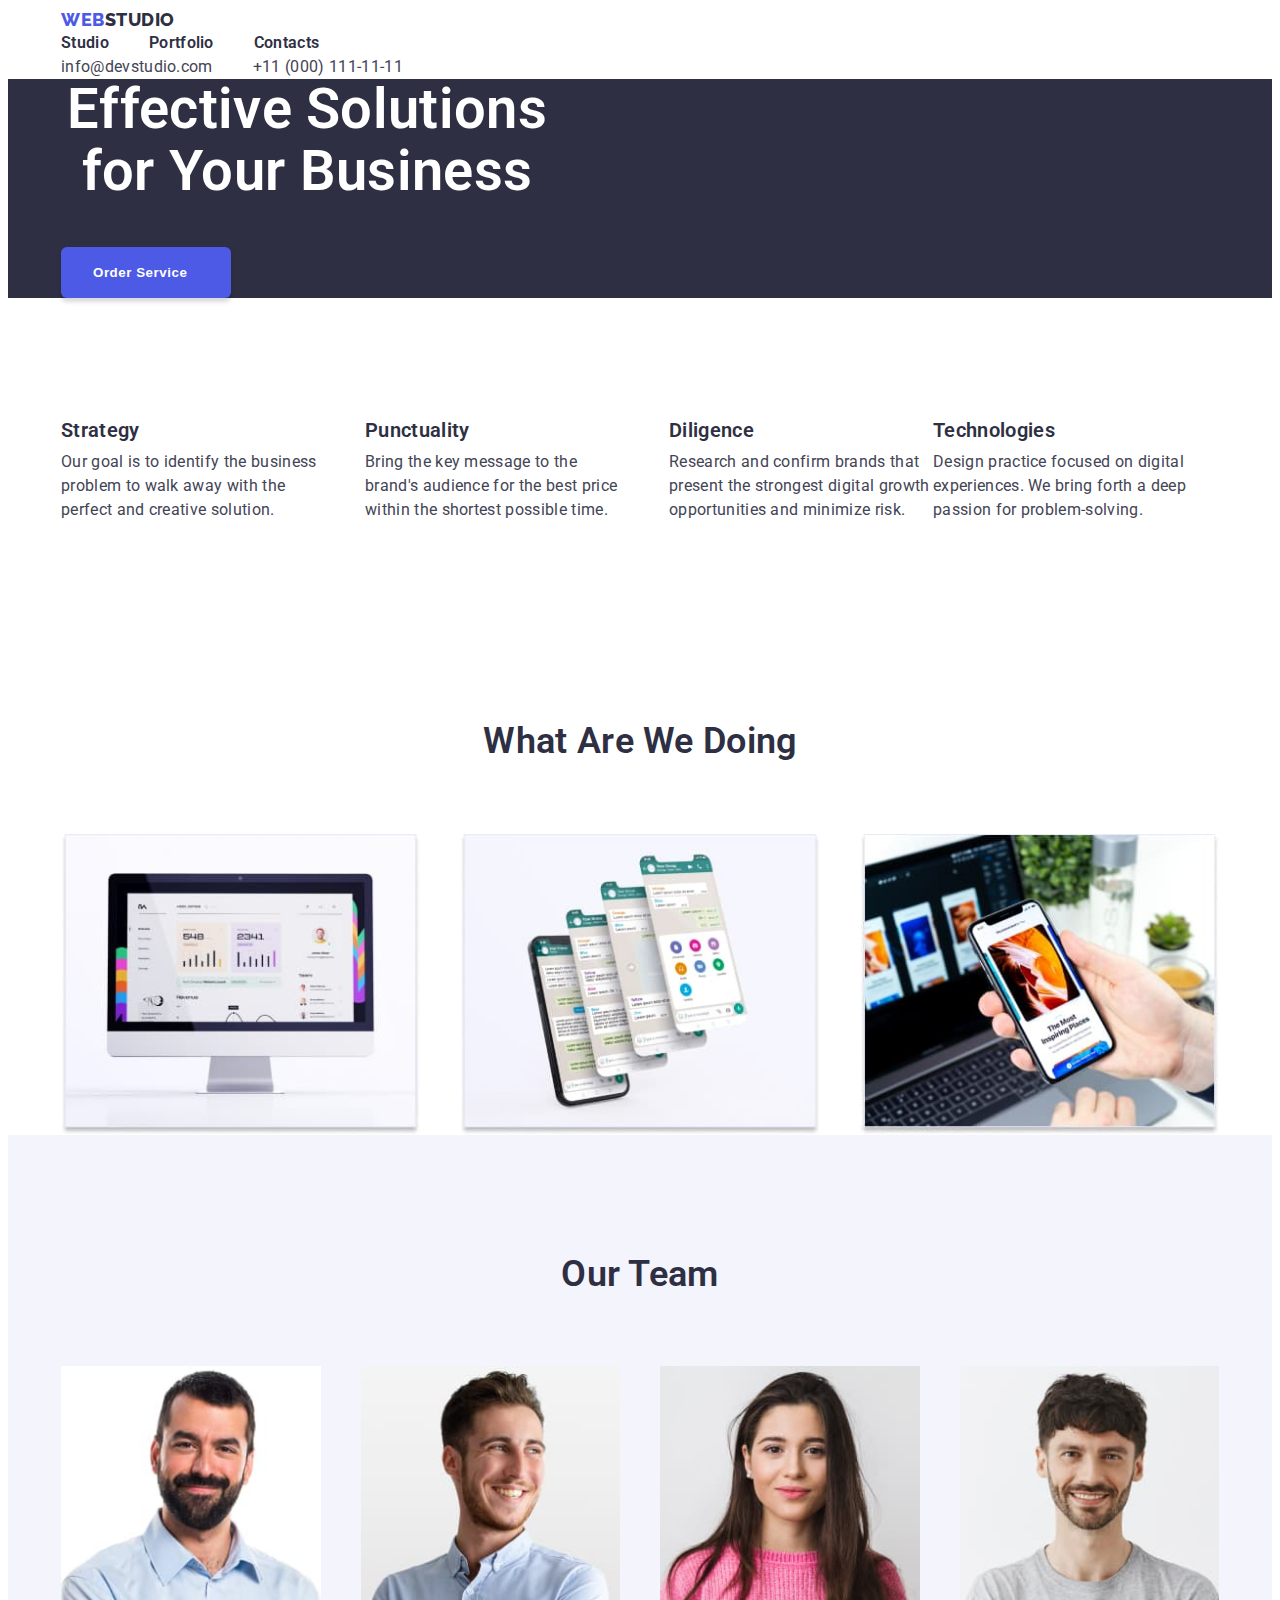
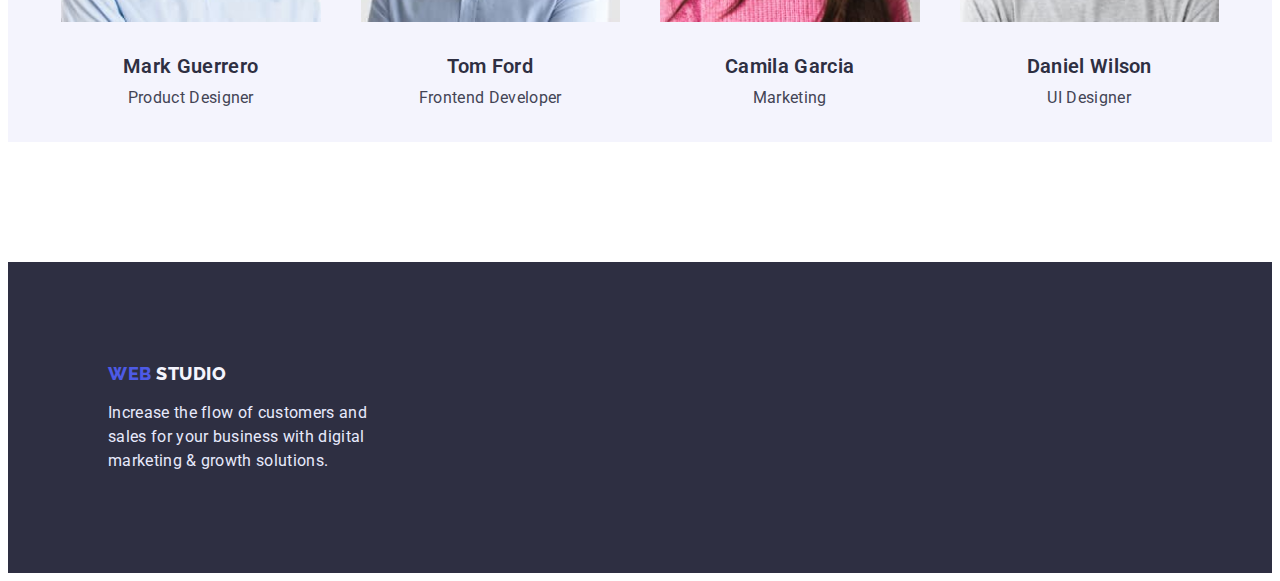
==== index.html @ cc0084b7 "first try block model & flexbox" ====
<!DOCTYPE html>
<html lang="en">
  <head>
    <meta charset="UTF-8" />
    <meta http-equiv="X-UA-Compatible" content="IE=edge" />
    <meta name="viewport" content="width=device-width, initial-scale=1.0" />
    <!-- fonts -->
    <link rel="preconnect" href="https://fonts.googleapis.com">
    <link rel="preconnect" href="https://fonts.gstatic.com" crossorigin>
    <link href="https://fonts.googleapis.com/css2?family=Raleway:wght@800&family=Roboto:wght@400;500;700;900&display=swap"
      rel="stylesheet">
      <!-- normalize -->
      <link rel="stylesheet" href="https://cdnjs.cloudflare.com/ajax/libs/modern-normalize/1.1.0/modern-normalize.min.css"
        integrity="sha512-wpPYUAdjBVSE4KJnH1VR1HeZfpl1ub8YT/NKx4PuQ5NmX2tKuGu6U/JRp5y+Y8XG2tV+wKQpNHVUX03MfMFn9Q=="
        crossorigin="anonymous" referrerpolicy="no-referrer" />
        <!-- styles -->
    <link rel="stylesheet" href="./css/styles.css">
    <title>Studio</title>
  </head>

  <body>
    <!-- Header -->
    <header class="page-header">
      <div class="container main-nav">
      <nav class="page-navigation">
        <a class="logo" href="./index.html"><span class="logo-web-text">WEB</span>STUDIO</a>
        <ul class="menu list">
          <li class="menu-item">
            <a class="menu-link link" href="./index.html">Studio</a></li>
          <li class="menu-item">
            <a class="menu-link link" href="./portfolio.html">Portfolio</a></li>
          <li class="menu-item">
            <a class="menu-link link" href="./index.html">Contacts</a></li>
        </ul>
      </nav>
      <ul class="menu list">
        <li class="menu-item">
          <a class="contact-link link" href="mailto:info@devstudio.com">info@devstudio.com</a></li>
        <li class="menu-item">
          <a class="contact-link link" href="tel:+11(000)1111111">+11 (000) 111-11-11</a></li>
      </ul>
      </div>
    </header>
    <!--Hero-->
    <main>
      <section class="hero">
        <div class="container">
        <h1 class="hero-title">Effective Solutions for Your Business</h1>
        <button class="modal-btn" type="button">Order Service</button>
        </div>
      </section>
      <section>
        <!-- <h2>About</h2> -->
        <div class="container">
        <ul class="menu list">
          <li class="menu-item">
            <h3 class="about-title">Strategy</h3>
            <p class="about-description">
              Our goal is to identify the business problem to walk away with the perfect and
              creative solution.
            </p>
          </li>
          <li class="menu-item">
            <h3 class="about-title">Punctuality</h3>
            <p class="about-description">
              Bring the key message to the brand's audience for the best price within the shortest
              possible time.
            </p>
          </li class="menu-item">
          <li>
            <h3 class="about-title">Diligence</h3>
            <p class="about-description">
              Research and confirm brands that present the strongest digital growth opportunities
              and minimize risk.
            </p>
          </li>
          <li class="menu-item">
            <h3 class="about-title">Technologies</h3>
            <p class="about-description">
              Design practice focused on digital experiences. We bring forth a deep passion for
              problem-solving.
            </p>
          </li>
        </ul>
        </div>
      </section>
      <!-- Services -->
      <section>
        <div class="container">
        <h2 class="section-title">What are we doing</h2>
        <ul class="menu list">
          <li class="menu-item">
            <img
              width="360"
              height="300"
              src="./images/photo_1.jpg"
              alt="A monitore with open webpage"
            />
          </li>
          <li class="menu-item">
            <img width="360" height="300" src="./images/photo_2.jpg" alt="A cellphone with apps" />
          </li>
          <li class="menu-item">
            <img
              width="360"
              height="300"
              src="./images/photo_3.jpg"
              alt="A user with a cellphone and a laptop"
            />
          </li>
        </ul>
        </div>
      </section>
      <!-- Our Team -->
      <section class="team">
        <div class="container">
        <h2 class="section-title">Our Team</h2>
        <ul class="menu list">
          <li class="menu-item">
            <img
              width="264"
              height="260"
              src="./images/photo_4.jpg"
              alt="Product Designer employee photo"
            />
            <h3 class="team-name">Mark Guerrero</h3>
            <p class="team-position">Product Designer</p>
          </li>
          <li class="menu-item">
            <img
              width="264"
              height="260"
              src="./images/photo_5.jpg"
              alt="Frontend Developer employee photo"
            />
            <h3 class="team-name">Tom Ford</h3>
            <p class="team-position">Frontend Developer</p>
          </li>
          <li class="menu-item">
            <img width="264" height="260" src="./images/photo_6.jpg" alt="Marketing employee photo" />
            <h3 class="team-name">Camila Garcia</h3>
            <p class="team-position">Marketing</p>
          </li>
          <li class="menu-item">
            <img
              width="264"
              height="260"
              src="./images/photo_7.jpg"
              alt="UI Designer employee photo"
            />
            <h3 class="team-name">Daniel Wilson</h3>
            <p class="team-position">UI Designer</p>
          </li>
        </ul>
        </div>
      </section>
    </main>
      <!-- Footer -->
    <footer class="footer">
      <div class="container">
      <a class="logo" href="/index.html"><span class="logo-web-text">WEB</span> <span class="logo-web-text-footer">STUDIO</span></a>
      <p class="footer-text">
        Increase the flow of customers and sales for your business with digital marketing & growth
        solutions.
      </p>
      </div>
    </footer>
  </body>
</html>
---- css/styles.css ----
:root {
  --primary-text-color: #2e2f42;
  --secondary-text-color: #434455;
  --title-text-color: #ffffff;
  --accent-color: #4d5ae5;
  --subtitle-text: #8e8f99;
  --light-background: #f4f4fd;
  --secondary-accent-color: #e7e9fc;
  --primary-margin-btwn-items: 24px;
}
/* reset */
::after,
::before {
  box-sizing: border-box;
}

h1,
h2,
h3,
h4,
p {
  margin-top: 0;
  margin-bottom: 0;
}

ul,
ol {
  margin-top: 0;
  margin-bottom: 0;
  padding-left: 0;
}

img {
  display: block;
  max-width: 100%;
  height: auto;
}
button {
  cursor: pointer;
  border: 1px solod transparent;
  border-radius: 6px;
}
body {
  font-family: 'Roboto', sans-serif;
  letter-spacing: 0.02em;
  color: var(--primary-text-color);
  background-color: var(--title-text-color);
  font-size: 16px;
}
.list {
  list-style: none;
}
.link {
  text-decoration: none;
  color:inherit;
}
.container {
  width: 1158px;
  /* padding: 15px 0; */
  margin-left:auto;
  margin-right: auto;
}
/*==================== COMPONENTS ==============*/
.menu-link:hover,
.menu-list:focus,
.contact-link:hover {
  color: var(--accent-color);
}
/*==================== /COMPONENTS ==============*/

/* =============== HEADER ====================*/
.menu {
  display: flex;
 
  
}

.logo {



  font-family: 'Raleway', sans-serif;
  font-weight: 800;
  font-size: 18px;
  line-height: 1.3;
  letter-spacing: 0.03em;
  text-decoration: none;

  color: var(--primary-text-color);
}
.logo-web-text {
  
  color: var(--accent-color);
}
.menu-link {

  font-weight: 600;
  line-height: 1.5;
  color: var(--primary-text-color);
}

.menu .menu-link:not last {
  margin-right: 40px;
}
.menu-item {
margin-right: 40px;
}

.menu .menu-item:last-child{
  margin-right: 0;
}
.menu-list {


  
  font-weight: 600;
  line-height: 1.5;
}
.contact-link {
  display: flex;
   


  line-height: 1.5;
  color: var(--secondary-text-color);
}
/* ============= /HEADER ====================*/

/* ================ HERO =======================*/
.hero {
  background: var(--primary-text-color);
  margin-bottom: 120px;
}
.hero-title {
  width: 492px;
  height: 120px;
  margin-bottom: 48px;
  text-align: center;


  font-weight: 600;
  font-size: 56px;
  line-height: 1.1;

  color: var(--title-text-color);
}
.modal-btn {
  display: inline-block;
  height: 51px;
  min-width: 170px;
  padding: 16px 32px; 
 

  text-align: center;
  font-weight: 600;
  line-height: 1.2;
  display: flex;
  align-items: center;
  letter-spacing: 0.04em;

  background-color: var(--accent-color);
  color: var(--title-text-color);

  box-shadow: 0px 4px 4px rgba(0, 0, 0, 0.15);
  border: 1px solid var(--accent-color) border-radius: 4px;
}
/* ================ /HERO =======================*/

/* =============== ABOUT =====================*/

.about-title {
width: 264px;
  height: 24px;
  margin-bottom: 8px;

  font-weight: 600;
  font-size: 20px;
  line-height: 1.2;

  color: var(--primary-text-color);
}



.about-description {
  line-height: 1.5;
  margin-bottom: 120px;
  width: 264px;
  height: 32px;

  color: var(--secondary-text-color);
}
/* ============= /ABOUT =====================*/

/* ============= SERVICES =====================*/
.section-title {
text-align: center;
margin-bottom: 72px;
padding-top: 120px;



  font-weight: 600;
  font-size: 36px;
  line-height: 1.1;
  text-transform: capitalize;
  color: var(--primary-text-color);
}
/* ============= /SERVICES =====================*/

/* ============= TEAM =====================*/
.team {
  background-color: var(--light-background);

}
.team-name {
margin-top: 32px;
margin-bottom: 8px;


font-weight: 600;
font-size: 20px;
line-height: 1.2;
color: var(--primary-text-color);
text-align: center;
}
.team-position {
  margin-bottom: 32px;
  text-align: center;

  line-height: 1.5;
  color: var(--secondary-text-color);
}

.menu-list {
  display: flex;

}
/* ============= /TEAM =====================*/

/* ============= FOOTER =====================*/
.footer {
  padding: 100px;
  margin-top: 120px;




  
  background: var(--primary-text-color);
}
.logo-web-text-footer {
  font-family: 'Raleway';
  font-weight: 800;
  font-size: 18px;
  line-height: 1.2;
  letter-spacing: 0.03em;

  color: var(--light-background);
}
.footer-text {
width: 264px;
height: 72px;
margin-top: 16px;
/* margin-bottom: 100px; */


  line-height: 1.5;
  color: var(--secondary-accent-color);
}
/* ============= /FOOTER =====================*/
/* ============= PORTFOLIO ===========*/
.button-all {
  font-weight: 600;
  line-height: 1.5;
  letter-spacing: 0.04em;
  cursor: pointer;
  background-color: var(--accent-color);
  color: var(--title-text-color);
  display: flex;
  flex-direction: row;
  align-items: flex-start;
  padding: 8px 16px;
  display: inline-block;
  
  width: 69px;
  height: 48px;
  box-shadow: 0px 3px 1px rgba(0, 0, 0, 0.1), 0px 2px 1px rgba(0, 0, 0, 0.08), 0px 2px 2px rgba(0, 0, 0, 0.12);
  border-radius: 4px;
}

.buttons {
  font-weight: 600;
  line-height: 1.5;
  cursor: pointer;
  color: var(--accent-color);
  background-color: var(--light-background);
  border: 1px solid #E7E9FC;
    border-radius: 4px;
    min-width: fit-content;
}
.portfolio-text {
  line-height: 1.5;

  color: var(--light-background);
}


.portfolio-item {
margin-top: 32px;
margin-bottom: 8px;


  font-weight: 600;
  font-size: 20px;
  line-height: 1.2;
  color: var(--primary-text-color);
}

.portfolio-item-dep {
margin-bottom: 32px;



  line-height: 1.5;
  color: var(--secondary-text-color);
}
/* ============= /PORTFOLIO ===========*/
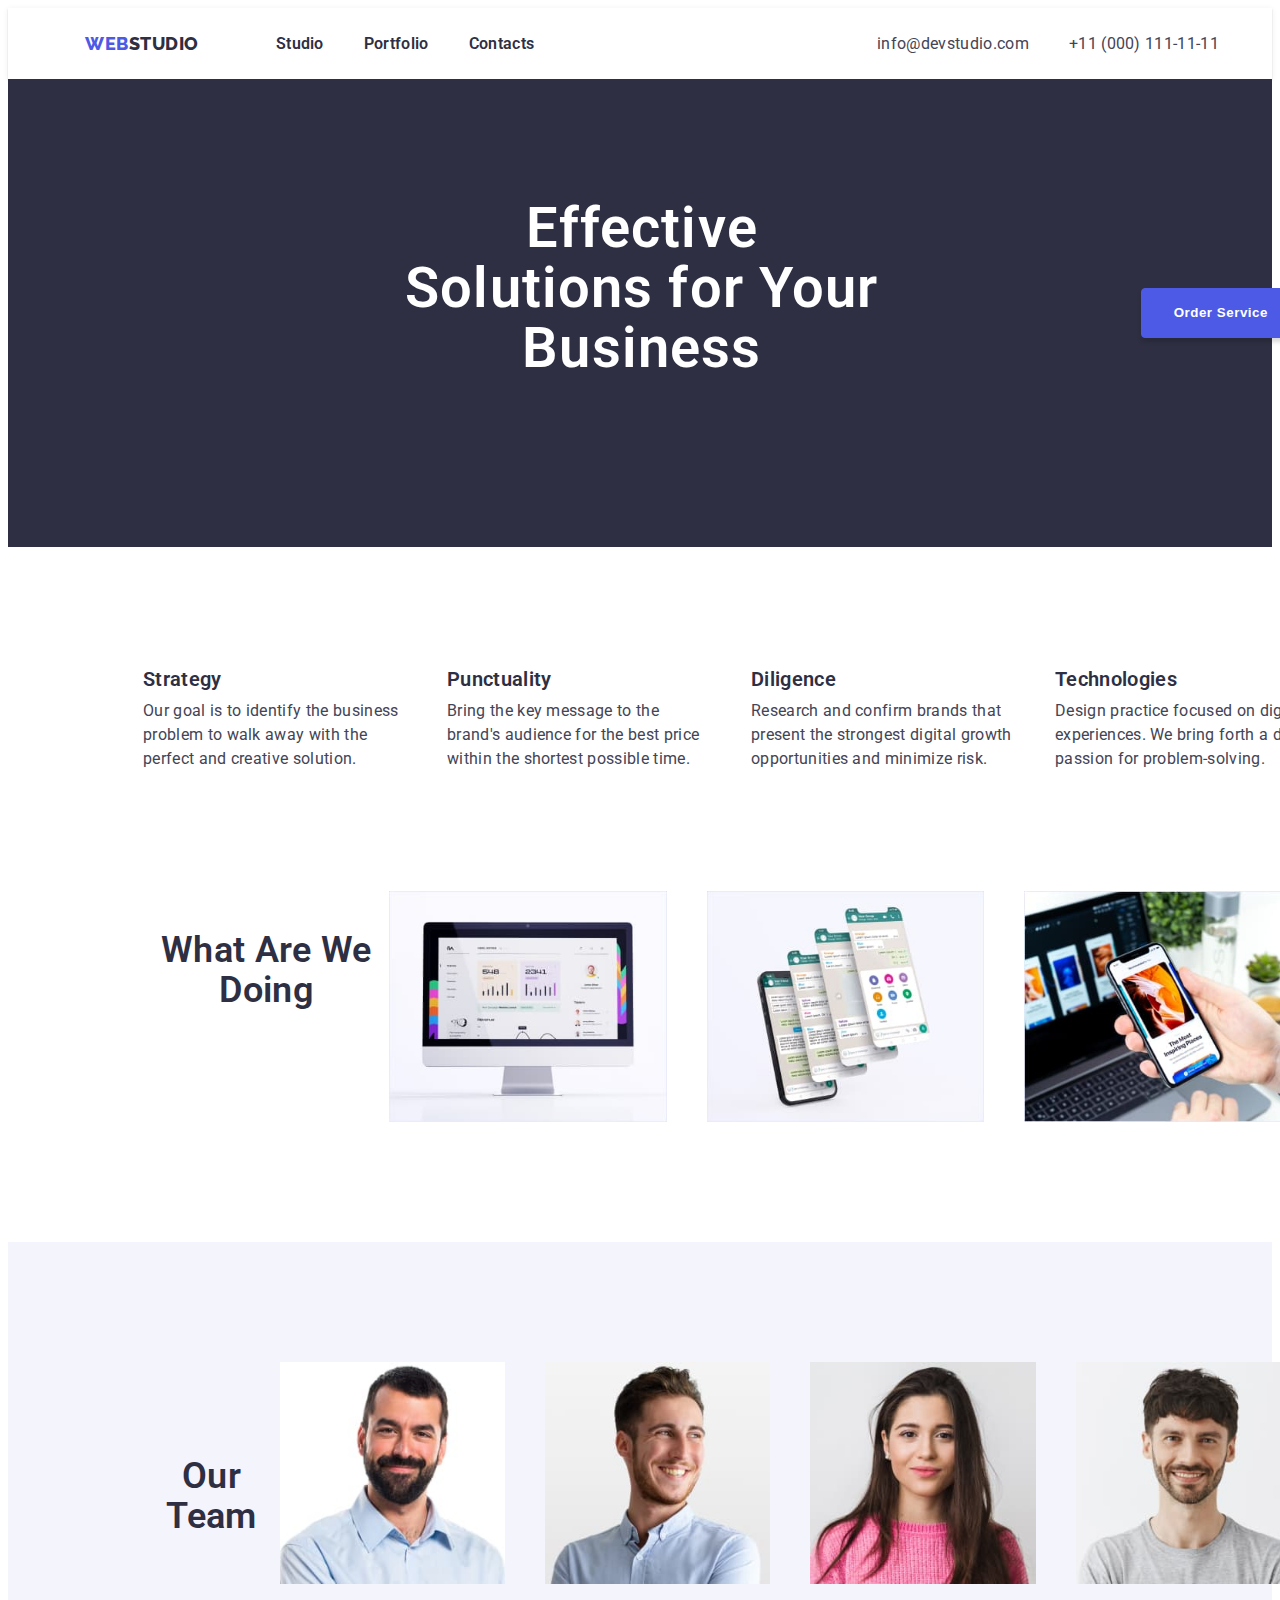
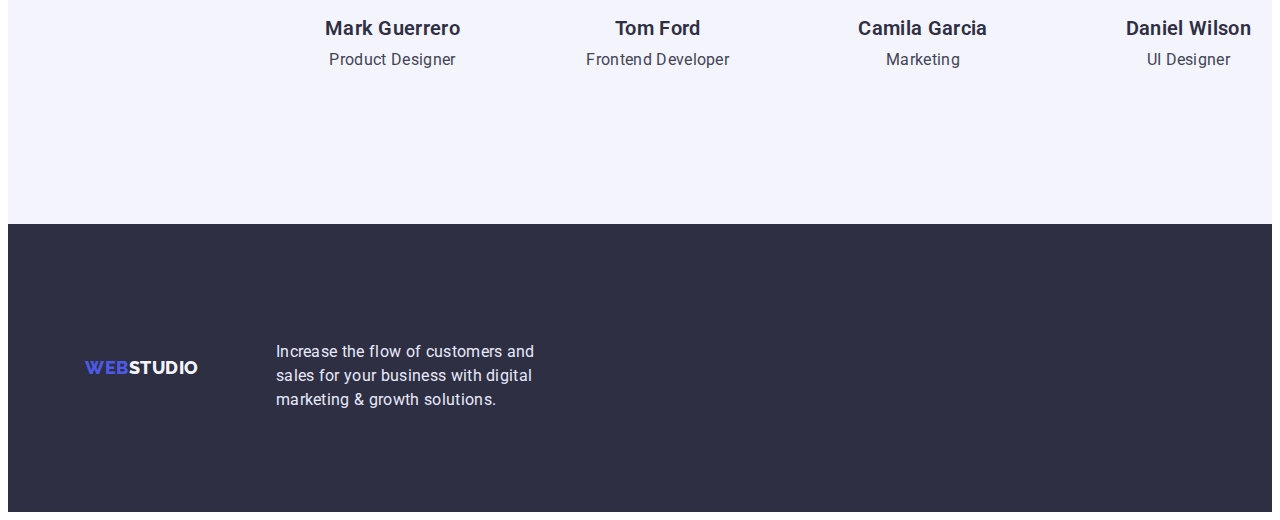
==== commit 0334b11d: "Fixed header and about. Other section still off" ====
--- a/index.html
+++ b/index.html
@@ -43,13 +43,13 @@
     </header>
     <!--Hero-->
     <main>
-      <section class="hero">
+      <section class="hero section">
         <div class="container">
         <h1 class="hero-title">Effective Solutions for Your Business</h1>
         <button class="modal-btn" type="button">Order Service</button>
         </div>
       </section>
-      <section>
+      <section class="section about">
         <!-- <h2>About</h2> -->
         <div class="container">
         <ul class="menu list">
@@ -85,7 +85,7 @@
         </div>
       </section>
       <!-- Services -->
-      <section>
+      <section class="section">
         <div class="container">
         <h2 class="section-title">What are we doing</h2>
         <ul class="menu list">
@@ -112,7 +112,7 @@
         </div>
       </section>
       <!-- Our Team -->
-      <section class="team">
+      <section class="section team">
         <div class="container">
         <h2 class="section-title">Our Team</h2>
         <ul class="menu list">
@@ -158,7 +158,7 @@
       <!-- Footer -->
     <footer class="footer">
       <div class="container">
-      <a class="logo" href="/index.html"><span class="logo-web-text">WEB</span> <span class="logo-web-text-footer">STUDIO</span></a>
+      <a class="logo" href="/index.html"><span class="logo-web-text">WEB</span><span class="logo-web-text-footer">STUDIO</span></a>
       <p class="footer-text">
         Increase the flow of customers and sales for your business with digital marketing & growth
         solutions.
--- a/css/styles.css
+++ b/css/styles.css
@@ -56,9 +56,11 @@
 }
 .container {
   width: 1158px;
-  /* padding: 15px 0; */
-  margin-left:auto;
-  margin-right: auto;
+  padding: 0 15px;
+ margin: 0 auto;
+}
+.section {
+  padding: 120px 0;
 }
 /*==================== COMPONENTS ==============*/
 .menu-link:hover,
@@ -69,16 +71,21 @@
 /*==================== /COMPONENTS ==============*/
 
 /* =============== HEADER ====================*/
-.menu {
+.page-header {
+box-shadow: 0px 2px 1px rgba(46, 47, 66, 0.08), 0px 1px 1px rgba(46, 47, 66, 0.16), 0px 1px 6px rgba(46, 47, 66, 0.08);
+}
+
+.container, 
+.page-navigation {
   display: flex;
- 
-  
-}
+  align-items: center;
+  margin-right: auto;
+}
+
 
 .logo {
-
-
-
+  margin: 24px;
+  margin-right: 77px;
   font-family: 'Raleway', sans-serif;
   font-weight: 800;
   font-size: 18px;
@@ -92,123 +99,101 @@
   
   color: var(--accent-color);
 }
+.menu {
+  display: flex;
+  gap: 40px;
+
+}
 .menu-link {
-
-  font-weight: 600;
-  line-height: 1.5;
-  color: var(--primary-text-color);
-}
-
-.menu .menu-link:not last {
-  margin-right: 40px;
-}
-.menu-item {
-margin-right: 40px;
-}
-
-.menu .menu-item:last-child{
-  margin-right: 0;
-}
+  font-weight: 600;
+  line-height: 1.5;
+  color: var(--primary-text-color);
+}
+
 .menu-list {
-
-
-  
   font-weight: 600;
   line-height: 1.5;
 }
 .contact-link {
-  display: flex;
-   
-
-
+  display: box;
+  padding: 24px 0;
   line-height: 1.5;
   color: var(--secondary-text-color);
 }
 /* ============= /HEADER ====================*/
 
 /* ================ HERO =======================*/
+
 .hero {
+  padding: 192px auto;
+  text-align: center;
   background: var(--primary-text-color);
-  margin-bottom: 120px;
+}
+.section {
+  padding: 120px;
 }
 .hero-title {
   width: 492px;
-  height: 120px;
-  margin-bottom: 48px;
+  margin: 0 auto 48px;
   text-align: center;
-
-
   font-weight: 600;
   font-size: 56px;
-  line-height: 1.1;
-
+  line-height: 1.07;
+  letter-spacing: 0.02em;
   color: var(--title-text-color);
 }
 .modal-btn {
   display: inline-block;
-  height: 51px;
-  min-width: 170px;
   padding: 16px 32px; 
- 
-
-  text-align: center;
   font-weight: 600;
   line-height: 1.2;
-  display: flex;
-  align-items: center;
   letter-spacing: 0.04em;
-
   background-color: var(--accent-color);
   color: var(--title-text-color);
-
   box-shadow: 0px 4px 4px rgba(0, 0, 0, 0.15);
-  border: 1px solid var(--accent-color) border-radius: 4px;
+  border: 1px solid var(--accent-color);border-radius: 4px;
 }
 /* ================ /HERO =======================*/
 
 /* =============== ABOUT =====================*/
-
+.about {
+  padding-bottom: 0;
+}
 .about-title {
 width: 264px;
   height: 24px;
   margin-bottom: 8px;
-
   font-weight: 600;
   font-size: 20px;
   line-height: 1.2;
-
-  color: var(--primary-text-color);
-}
-
-
-
+  color: var(--primary-text-color);
+}
 .about-description {
   line-height: 1.5;
-  margin-bottom: 120px;
-  width: 264px;
-  height: 32px;
-
   color: var(--secondary-text-color);
+  gap: 24px;
 }
 /* ============= /ABOUT =====================*/
 
 /* ============= SERVICES =====================*/
+
 .section-title {
+margin-bottom: 72px;
+font-weight: 600;
+font-size: 36px;
+line-height: 1.1;
+text-transform: capitalize;
+color: var(--primary-text-color);
 text-align: center;
-margin-bottom: 72px;
-padding-top: 120px;
-
-
-
-  font-weight: 600;
-  font-size: 36px;
-  line-height: 1.1;
-  text-transform: capitalize;
-  color: var(--primary-text-color);
+}
+
+.menu-item {
+
 }
 /* ============= /SERVICES =====================*/
 
 /* ============= TEAM =====================*/
+
 .team {
   background-color: var(--light-background);
 
@@ -216,8 +201,6 @@
 .team-name {
 margin-top: 32px;
 margin-bottom: 8px;
-
-
 font-weight: 600;
 font-size: 20px;
 line-height: 1.2;
@@ -240,49 +223,46 @@
 
 /* ============= FOOTER =====================*/
 .footer {
-  padding: 100px;
-  margin-top: 120px;
-
-
-
-
-  
+  padding: 100px 0;
   background: var(--primary-text-color);
 }
 .logo-web-text-footer {
-  font-family: 'Raleway';
+  font-family: 'Raleway', sans-serif;
   font-weight: 800;
   font-size: 18px;
   line-height: 1.2;
   letter-spacing: 0.03em;
-
   color: var(--light-background);
 }
 .footer-text {
 width: 264px;
 height: 72px;
 margin-top: 16px;
-/* margin-bottom: 100px; */
-
-
-  line-height: 1.5;
-  color: var(--secondary-accent-color);
+line-height: 1.5;
+color: var(--secondary-accent-color);
 }
 /* ============= /FOOTER =====================*/
 /* ============= PORTFOLIO ===========*/
+.portfolio {
+  padding-top: 96px;
+}
+.portfolio-menu {
+
+ justify-content: center;
+ margin-bottom: 72px;
+}
 .button-all {
-  font-weight: 600;
+display: inline-block;
+  flex-direction: row;
+  align-items: flex-start;
+  padding: 8px 16px;
+  font-weight: 600;
+  font-size: 16px;
   line-height: 1.5;
   letter-spacing: 0.04em;
   cursor: pointer;
   background-color: var(--accent-color);
   color: var(--title-text-color);
-  display: flex;
-  flex-direction: row;
-  align-items: flex-start;
-  padding: 8px 16px;
-  display: inline-block;
-  
   width: 69px;
   height: 48px;
   box-shadow: 0px 3px 1px rgba(0, 0, 0, 0.1), 0px 2px 1px rgba(0, 0, 0, 0.08), 0px 2px 2px rgba(0, 0, 0, 0.12);
@@ -290,27 +270,34 @@
 }
 
 .buttons {
-  font-weight: 600;
+  display: inline-block;
+  padding: 8px 16px;
+  border: 1px solid #E7E9FC;
+  border-radius: 4px;
+  font-weight: 600;
+  font-size: 16px;
   line-height: 1.5;
   cursor: pointer;
   color: var(--accent-color);
   background-color: var(--light-background);
-  border: 1px solid #E7E9FC;
-    border-radius: 4px;
+ 
     min-width: fit-content;
-}
-.portfolio-text {
+  
+}
+/* .portfolio-text {
   line-height: 1.5;
 
   color: var(--light-background);
-}
-
-
+} */
+
+.portfolios {
+  display: flex;
+  flex-wrap: wrap;
+  margin-right: 24px;
+}
 .portfolio-item {
 margin-top: 32px;
 margin-bottom: 8px;
-
-
   font-weight: 600;
   font-size: 20px;
   line-height: 1.2;
@@ -319,10 +306,7 @@
 
 .portfolio-item-dep {
 margin-bottom: 32px;
-
-
-
-  line-height: 1.5;
-  color: var(--secondary-text-color);
+line-height: 1.5;
+color: var(--secondary-text-color);
 }
 /* ============= /PORTFOLIO ===========*/
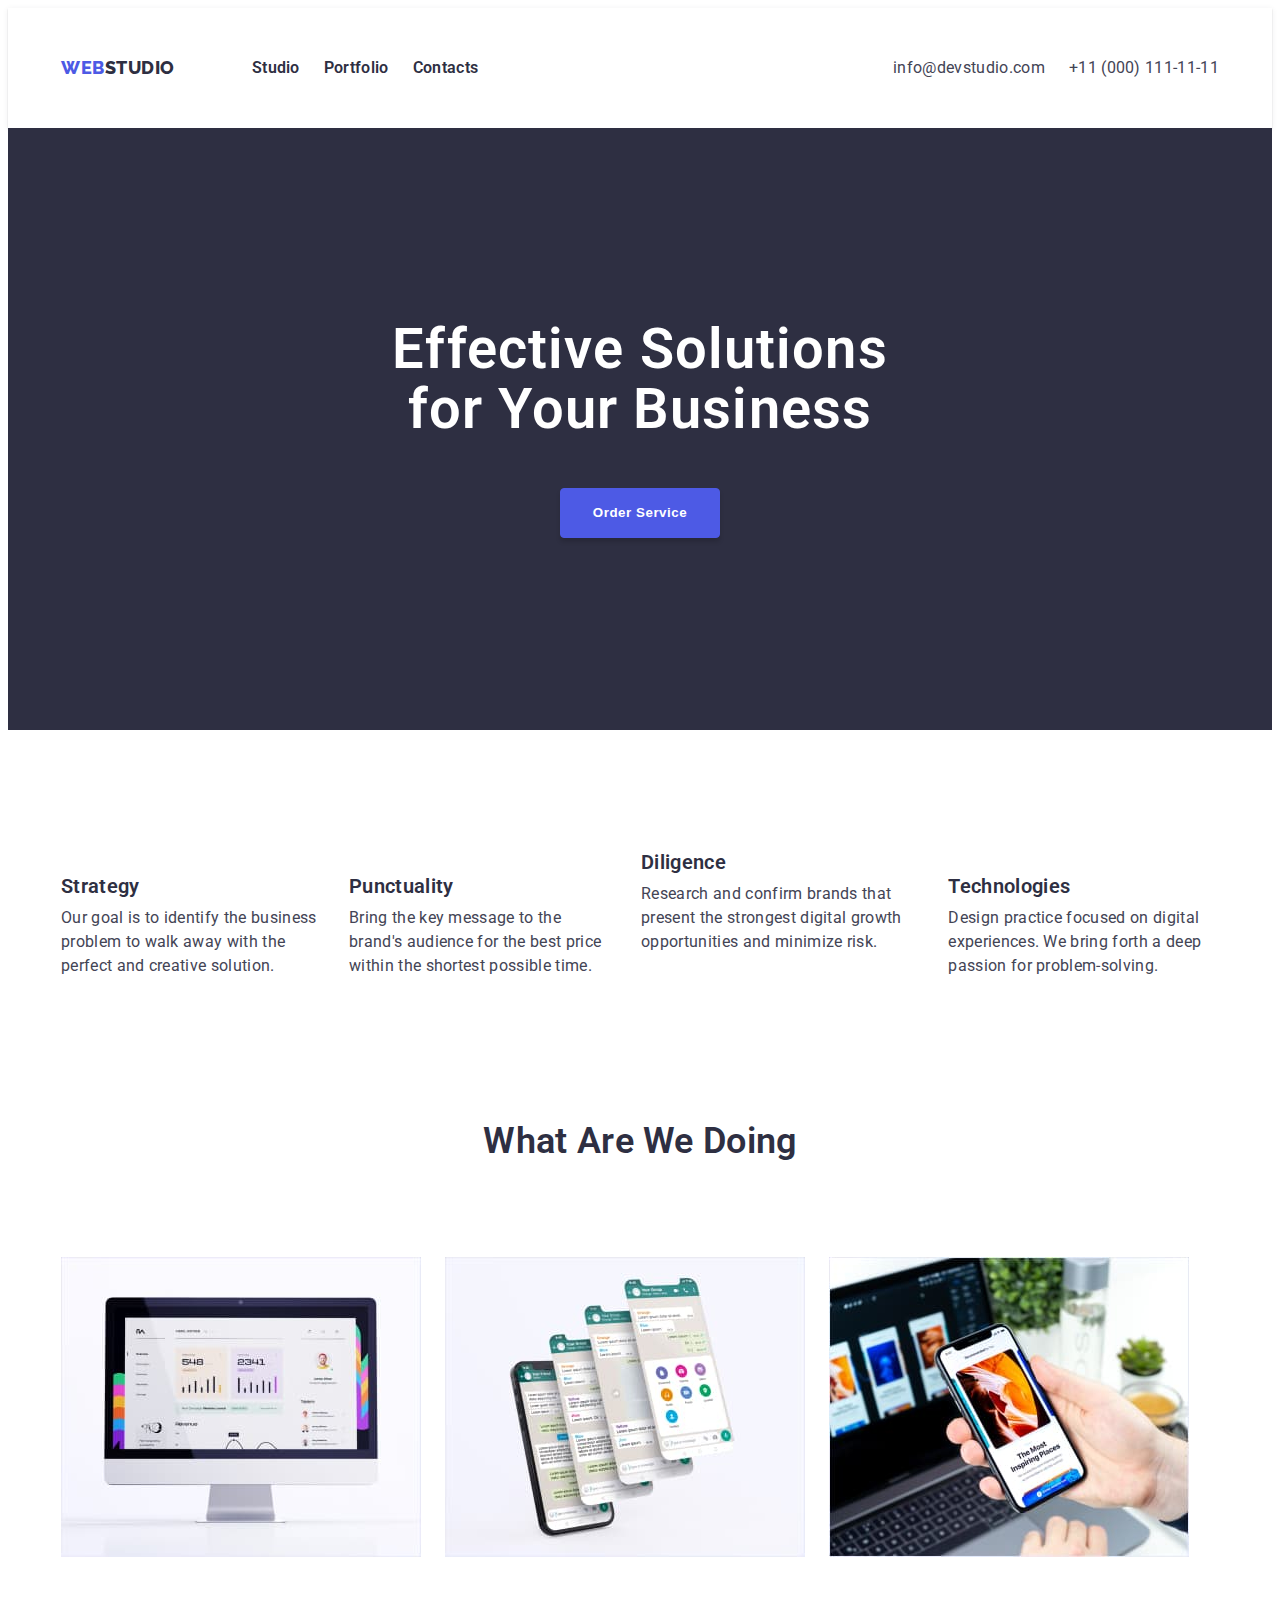
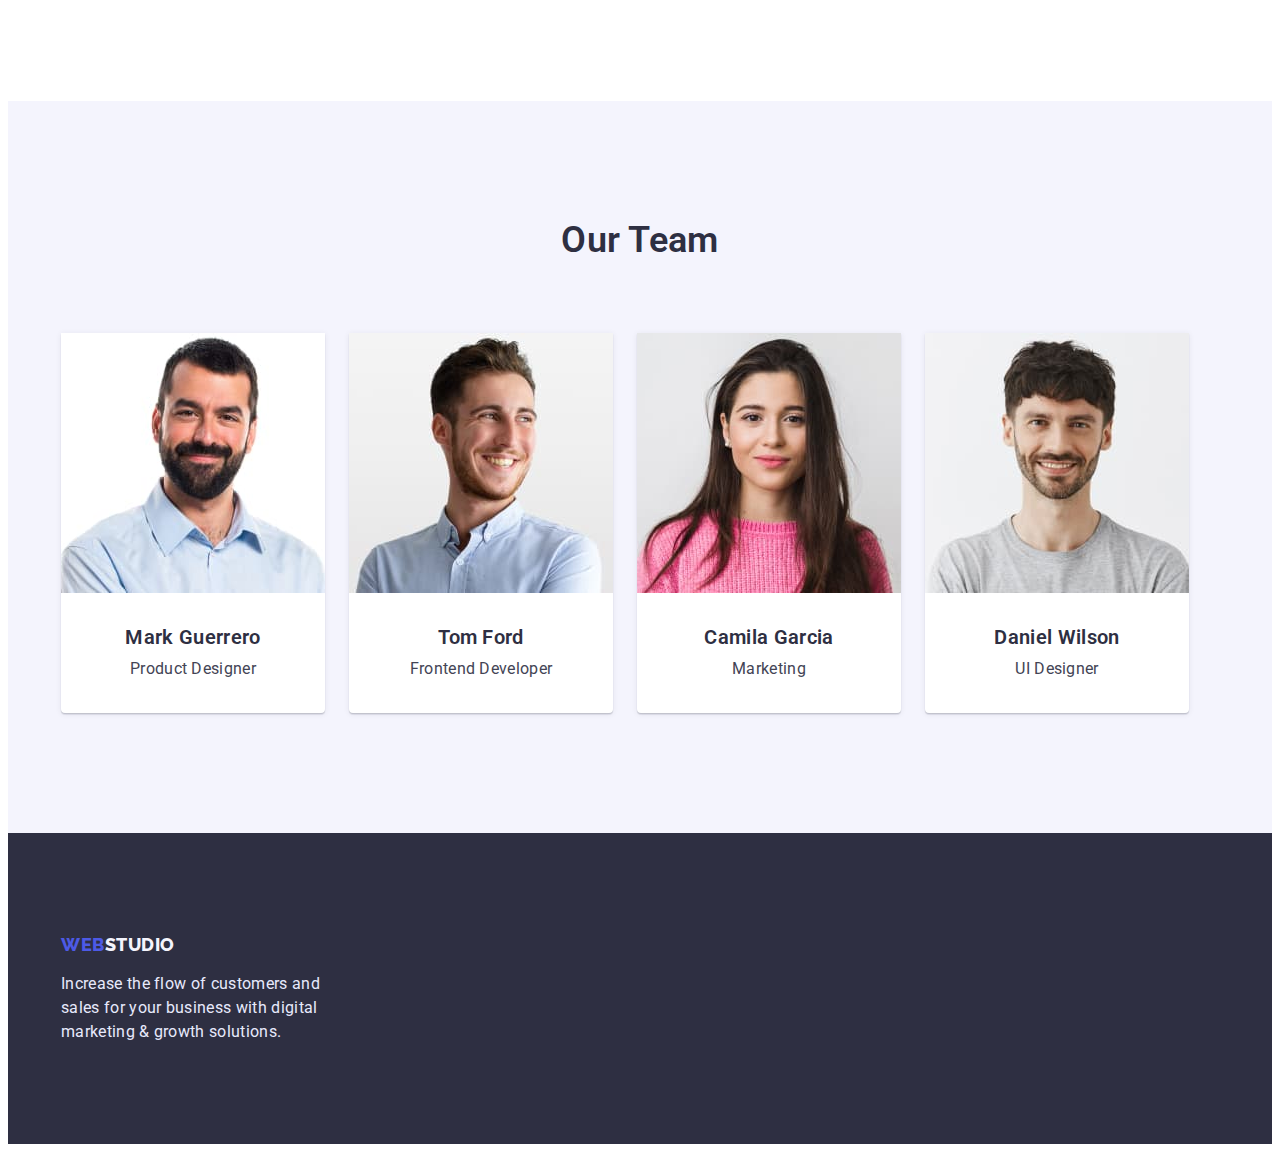
==== commit 1c259035: "fixed studio page css" ====
--- a/index.html
+++ b/index.html
@@ -50,8 +50,9 @@
         </div>
       </section>
       <section class="section about">
-        <!-- <h2>About</h2> -->
+        <!-- About -->
         <div class="container">
+          <h2 class="section-title visually-hidden">Company advantages</h2>
         <ul class="menu list">
           <li class="menu-item">
             <h3 class="about-title">Strategy</h3>
@@ -116,7 +117,7 @@
         <div class="container">
         <h2 class="section-title">Our Team</h2>
         <ul class="menu list">
-          <li class="menu-item">
+          <li class="menu-items">
             <img
               width="264"
               height="260"
@@ -126,7 +127,7 @@
             <h3 class="team-name">Mark Guerrero</h3>
             <p class="team-position">Product Designer</p>
           </li>
-          <li class="menu-item">
+          <li class="menu-items">
             <img
               width="264"
               height="260"
@@ -136,12 +137,12 @@
             <h3 class="team-name">Tom Ford</h3>
             <p class="team-position">Frontend Developer</p>
           </li>
-          <li class="menu-item">
+          <li class="menu-items">
             <img width="264" height="260" src="./images/photo_6.jpg" alt="Marketing employee photo" />
             <h3 class="team-name">Camila Garcia</h3>
             <p class="team-position">Marketing</p>
           </li>
-          <li class="menu-item">
+          <li class="menu-items">
             <img
               width="264"
               height="260"
--- a/css/styles.css
+++ b/css/styles.css
@@ -72,19 +72,23 @@
 
 /* =============== HEADER ====================*/
 .page-header {
+  padding: 24px 0;
 box-shadow: 0px 2px 1px rgba(46, 47, 66, 0.08), 0px 1px 1px rgba(46, 47, 66, 0.16), 0px 1px 6px rgba(46, 47, 66, 0.08);
 }
-
-.container, 
-.page-navigation {
+.main-nav {
   display: flex;
   align-items: center;
   margin-right: auto;
 }
 
+.page-navigation {
+  display: flex;
+  align-items: center;
+  margin-right: auto;
+}
+
 
 .logo {
-  margin: 24px;
   margin-right: 77px;
   font-family: 'Raleway', sans-serif;
   font-weight: 800;
@@ -101,7 +105,7 @@
 }
 .menu {
   display: flex;
-  gap: 40px;
+  gap: 24px;
 
 }
 .menu-link {
@@ -125,15 +129,14 @@
 /* ================ HERO =======================*/
 
 .hero {
-  padding: 192px auto;
+  padding: 192px 0;
   text-align: center;
   background: var(--primary-text-color);
 }
-.section {
-  padding: 120px;
-}
+
+
 .hero-title {
-  width: 492px;
+  width: 500px;
   margin: 0 auto 48px;
   text-align: center;
   font-weight: 600;
@@ -174,7 +177,18 @@
   gap: 24px;
 }
 /* ============= /ABOUT =====================*/
-
+.visually-hidden {
+  position: absolute;
+  width: 1px;
+  height: 1px;
+  margin: -1px;
+  border:0;
+  padding: 0;
+  white-space: nowrap;
+  clip-path: insert (100%);
+  clip: rect (0 0 0 0);
+  overflow: hidden;
+}
 /* ============= SERVICES =====================*/
 
 .section-title {
@@ -188,7 +202,8 @@
 }
 
 .menu-item {
-
+padding-bottom: 24px;
+padding-top: 24px;
 }
 /* ============= /SERVICES =====================*/
 
@@ -196,8 +211,15 @@
 
 .team {
   background-color: var(--light-background);
-
-}
+}
+
+.menu-items {
+  padding-bottom: 32px;
+  background: #FFFFFF;
+  box-shadow: 0px 1px 6px rgba(46, 47, 66, 0.08), 0px 1px 1px rgba(46, 47, 66, 0.16), 0px 2px 1px rgba(46, 47, 66, 0.08);
+  border-radius: 0px 0px 4px 4px;
+}
+
 .team-name {
 margin-top: 32px;
 margin-bottom: 8px;
@@ -208,7 +230,7 @@
 text-align: center;
 }
 .team-position {
-  margin-bottom: 32px;
+
   text-align: center;
 
   line-height: 1.5;
@@ -225,6 +247,11 @@
 .footer {
   padding: 100px 0;
   background: var(--primary-text-color);
+}
+.footer .logo {
+  margin-right: 0;
+  margin-bottom: 16px;
+
 }
 .logo-web-text-footer {
   font-family: 'Raleway', sans-serif;
